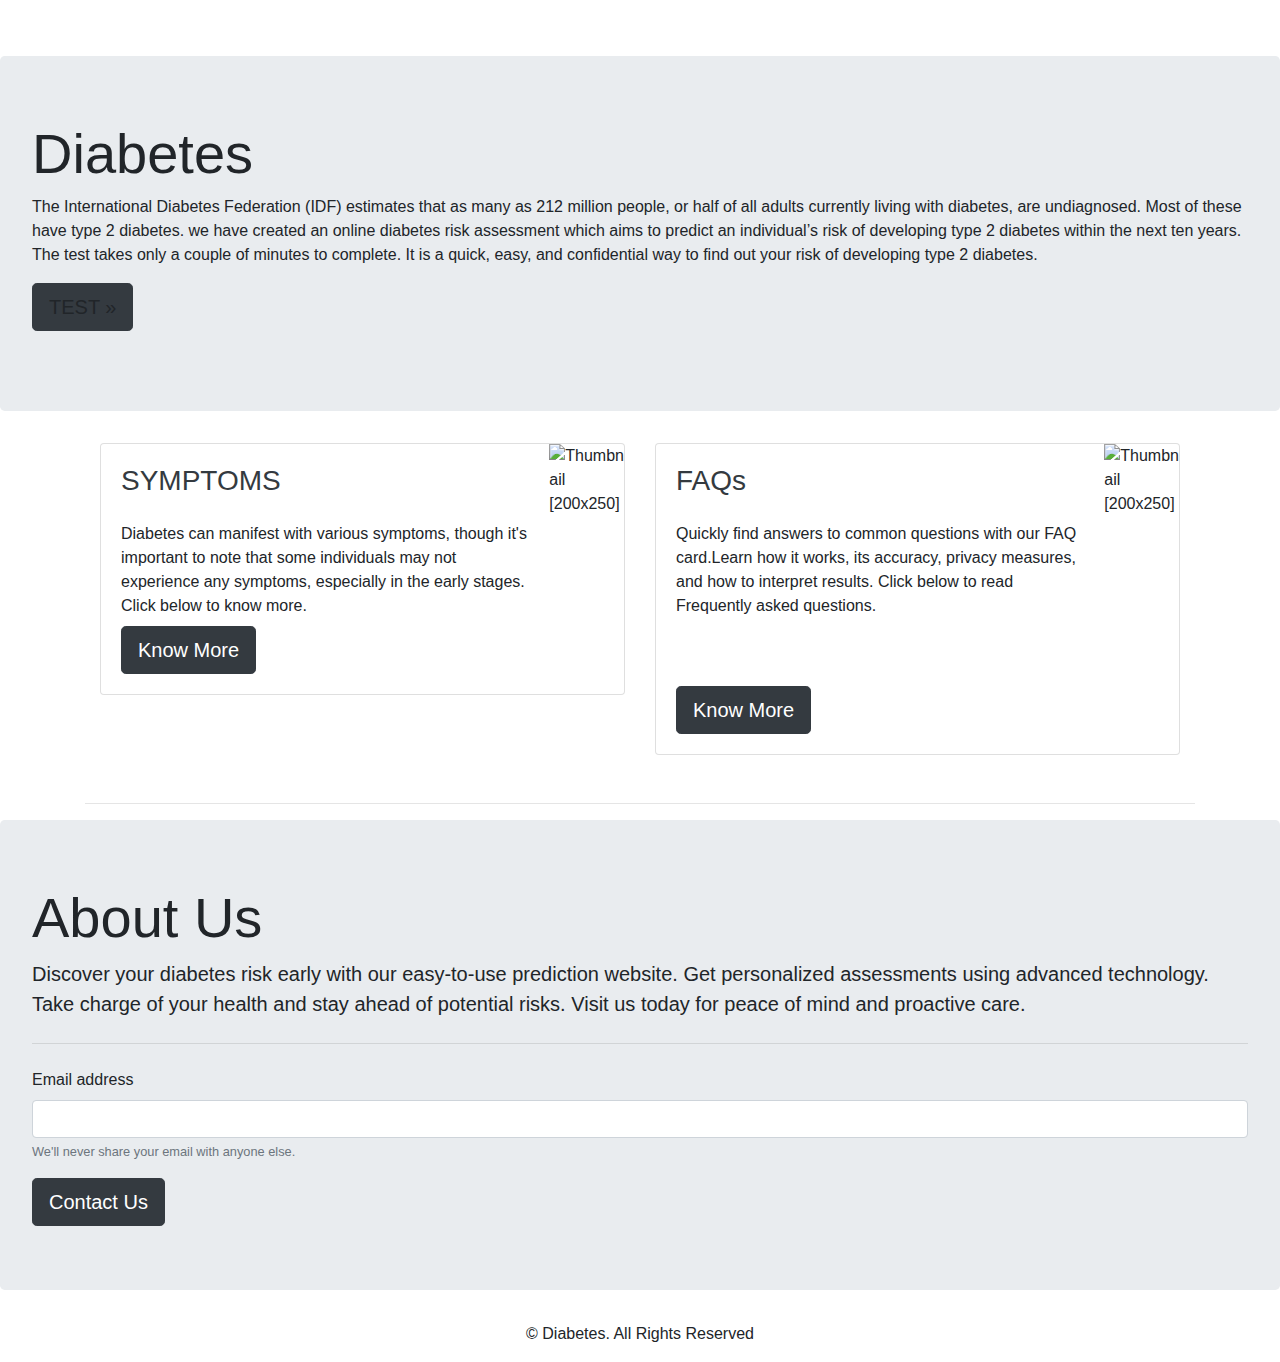
==== flask/templates/home.html @ f56f156c "Initial basic website for diabetes, to be improved" ====
<!DOCTYPE html>
<html lang="en">
  <head>
    <meta charset="utf-8" />
    <meta name="viewport" content="width=device-width, initial-scale=1" />
    <title>Diabetes prediction | Home</title>
    <link
      rel="stylesheet"
      href="https://maxcdn.bootstrapcdn.com/bootstrap/4.0.0/css/bootstrap.min.css"
    />
    <script src="https://ajax.googleapis.com/ajax/libs/jquery/3.3.1/jquery.min.js"></script>
    <script src="https://cdnjs.cloudflare.com/ajax/libs/popper.js/1.12.9/umd/popper.min.js"></script>
    <script src="https://maxcdn.bootstrapcdn.com/bootstrap/4.0.0/js/bootstrap.min.js"></script>
    <script src="https://use.fontawesome.com/releases/v5.0.8/js/all.js"></script>
    <script src="/static/contactus.js"></script>
    <link rel="stylesheet" type="text/css" href="/static/css/home.css" />
    <link
      rel="canonical"
      href="https://getbootstrap.com/docs/4.5/examples/carousel/"
    />

    <link rel="preconnect" href="https://fonts.googleapis.com" />
    <link rel="preconnect" href="https://fonts.gstatic.com" crossorigin />
    <link
      href="https://fonts.googleapis.com/css2?family=Hind+Madurai:wght@300;400;500;600;700&family=Yanone+Kaffeesatz:wght@200..700&display=swap"
      rel="stylesheet"
    />
    <style>
      body {
        padding-top: 3.5rem;
      }

      nav {
        font-family: sans-serif;
      }

      .navbar-brand {
        font-size: 20px;
        font-family: Georgia, "Times New Roman", Times, serif;
      }

      .alert {
        padding: 20px;
        background-color: #04aa6d;
        color: white;
      }

      .closebtn {
        margin-left: 15px;
        color: white;
        font-weight: bold;
        float: right;
        font-size: 22px;
        line-height: 20px;
        cursor: pointer;
        transition: 0.3s;
      }

      .closebtn:hover {
        color: black;
      }
    </style>
  </head>

  <body>
    <form id="form1">
      <header>
        <!-- Navigation Bar -->
        <nav class="navbar navbar-expand-md navbar-dark fixed-top bgcol">
          <ul class="navbar-nav ml-auto d-flex justify-content-start">
            <li class="nav-item active">
              <a class="nav-link" href="/">Home</a>
            </li>

            <li class="nav-item">
              <a class="nav-link" href="/index">Predictor </a>
            </li>

            <li class="nav-item">
              <a class="nav-link" href="/symp">Symptoms </a>
            </li>
            <li class="nav-item">
              <a class="nav-link" href="/fact">FAQs </a>
            </li>
          </ul>

          <a
            class="navbar-brand d-flex justify-content-center"
            href="#"
            id="navbar_head"
            ><b>Diabetes Detection </b></a
          >
          <button
            class="navbar-toggler"
            type="button"
            data-toggle="collapse"
            data-target="#navbarCollapse"
            aria-controls="navbarCollapse"
            aria-expanded="false"
            aria-label="Toggle navigation"
          >
            <span class="navbar-toggler-icon"></span>
          </button>
          <div class="collapse navbar-collapse" id="navbarCollapse">
            <ul class="navbar-nav ml-auto">
              <li class="nav-item">
                <a class="nav-link" href="#jb2">About Us</a>
              </li>

              <!-- <li class="nav-item">
              <a class="nav-link" href="/signup">Sign Up</a>
            </li> -->
            </ul>
          </div>
        </nav>
      </header>

      <main role="main">
        <div class="jumbotron" id="dib1">
          <div class="cont">
            <h1 class="display-4" id="head1">Diabetes</h1>
            <p id="text1">
              The International Diabetes Federation (IDF) estimates that as many
              as 212 million people, or half of all adults currently living with
              diabetes, are undiagnosed. Most of these have type 2 diabetes. we
              have created an online diabetes risk assessment which aims to
              predict an individual’s risk of developing type 2 diabetes within
              the next ten years. The test takes only a couple of minutes to
              complete. It is a quick, easy, and confidential way to find out
              your risk of developing type 2 diabetes.
            </p>
            <p>
              <a
                class="btn-lg btn btn-dark"
                id="but1"
                onclick="window.location.href='/index'"
                ;
                role="button"
                >TEST &raquo;</a
              >
            </p>
          </div>
        </div>

        <div class="container">
          <div class="container my-4">
            <div class="row mb-2">
              <div class="col-md-6 cardbg">
                <div
                  class="card flex-md-row mb-4 box-shadow h-md-250 carddesign"
                >
                  <div class="card-body d-flex flex-column align-items-start">
                    <h3 class="mb-0">
                      <a class="text-dark" href="#">SYMPTOMS</a>
                    </h3>
                    <br />
                    <p class="card-text mb-auto">
                      Diabetes can manifest with various symptoms, though it's
                      important to note that some individuals may not experience
                      any symptoms, especially in the early stages. Click below
                      to know more.
                    </p>
                    <a
                      class="btn-lg btn btn-dark"
                      role="button"
                      href="/symp"
                      id="but2"
                      >Know More</a
                    >
                  </div>
                  <img
                    class="card-img-right flex-auto d-none d-md-block"
                    data-src="holder.js/200x250?theme=thumb"
                    alt="Thumbnail [200x250]"
                    style="width: 200px; height: 250px"
                    src="static/symptoms.jpeg"
                    data-holder-rendered="true"
                  />
                </div>
              </div>
              <div class="col-md-6 cardbg">
                <div
                  class="card flex-md-row mb-4 box-shadow h-md-250 carddesign"
                >
                  <div class="card-body d-flex flex-column align-items-start">
                    <h3 class="mb-0">
                      <a class="text-dark" href="/fact">FAQs</a>
                    </h3>
                    <br />
                    <p class="card-text mb-auto">
                      Quickly find answers to common questions with our FAQ
                      card.Learn how it works, its accuracy, privacy measures,
                      and how to interpret results. Click below to read
                      Frequently asked questions.
                    </p>
                    <a
                      class="btn-lg btn btn-dark"
                      role="button"
                      href="/fact"
                      id="but2"
                      >Know More</a
                    >
                  </div>
                  <img
                    class="card-img-right flex-auto d-none d-md-block"
                    data-src="holder.js/200x250?theme=thumb"
                    alt="Thumbnail [200x250]"
                    src="static/faq.jpeg"
                    data-holder-rendered="true"
                    style="width: 200px; height: 310px"
                  />
                </div>
              </div>
            </div>
          </div>

          <hr />
        </div>

        <div class="jumbotron colourbg" id="jb2">
          <h1 class="display-4" id="jb2">About Us</h1>
          <p class="lead" id="jb2">
            Discover your diabetes risk early with our easy-to-use prediction
            website. Get personalized assessments using advanced technology.
            Take charge of your health and stay ahead of potential risks. Visit
            us today for peace of mind and proactive care.
          </p>
          <hr class="my-4" />
          <form>
            <div class="form-group">
              <label for="exampleInputEmail1">Email address</label>
              <input
                type="email"
                class="form-control"
                id="exampleInputEmail1"
                aria-describedby="emailHelp"
              />
              <small id="emailHelp" class="form-text text-muted"
                >We'll never share your email with anyone else.</small
              >
            </div>
            <div class="form-group form-check"></div>
            <p></p>
            <a
              class="btn btn-dark btn-lg"
              id="but10"
              href="#jb2"
              role="button"
              onclick="showAlert()"
              >Contact Us</a
            >
          </form>
        </div>

        <div class="alert" id="alert" style="display: none">
          <span class="closebtn" onclick="hideAlert()">&times;</span>
          <strong>Success!</strong> "Thanks for Subscribing! Stay tuned for
          updates."
        </div>
        <footer class="mastfoot mt-auto">
          <div class="inner">
            <p style="text-align: center">
              &copy; Diabetes. All Rights Reserved
            </p>
          </div>
        </footer>
      </main>
      <script
        src="https://code.jquery.com/jquery-3.5.1.slim.min.js"
        integrity="sha384-DfXdz2htPH0lsSSs5nCTpuj/zy4C+OGpamoFVy38MVBnE+IbbVYUew+OrCXaRkfj"
        crossorigin="anonymous"
      ></script>
      <script>
        window.jQuery ||
          document.write(
            '<script src="../assets/js/vendor/jquery.slim.min.js"><\/script>'
          );
      </script>
      <script src="../assets/dist/js/bootstrap.bundle.js"></script>

      <script>
        function showAlert() {
          document.getElementById("alert").style.display = "block";
        }

        function hideAlert() {
          document.getElementById("alert").style.display = "none";
        }
      </script>
    </form>
  </body>
</html>
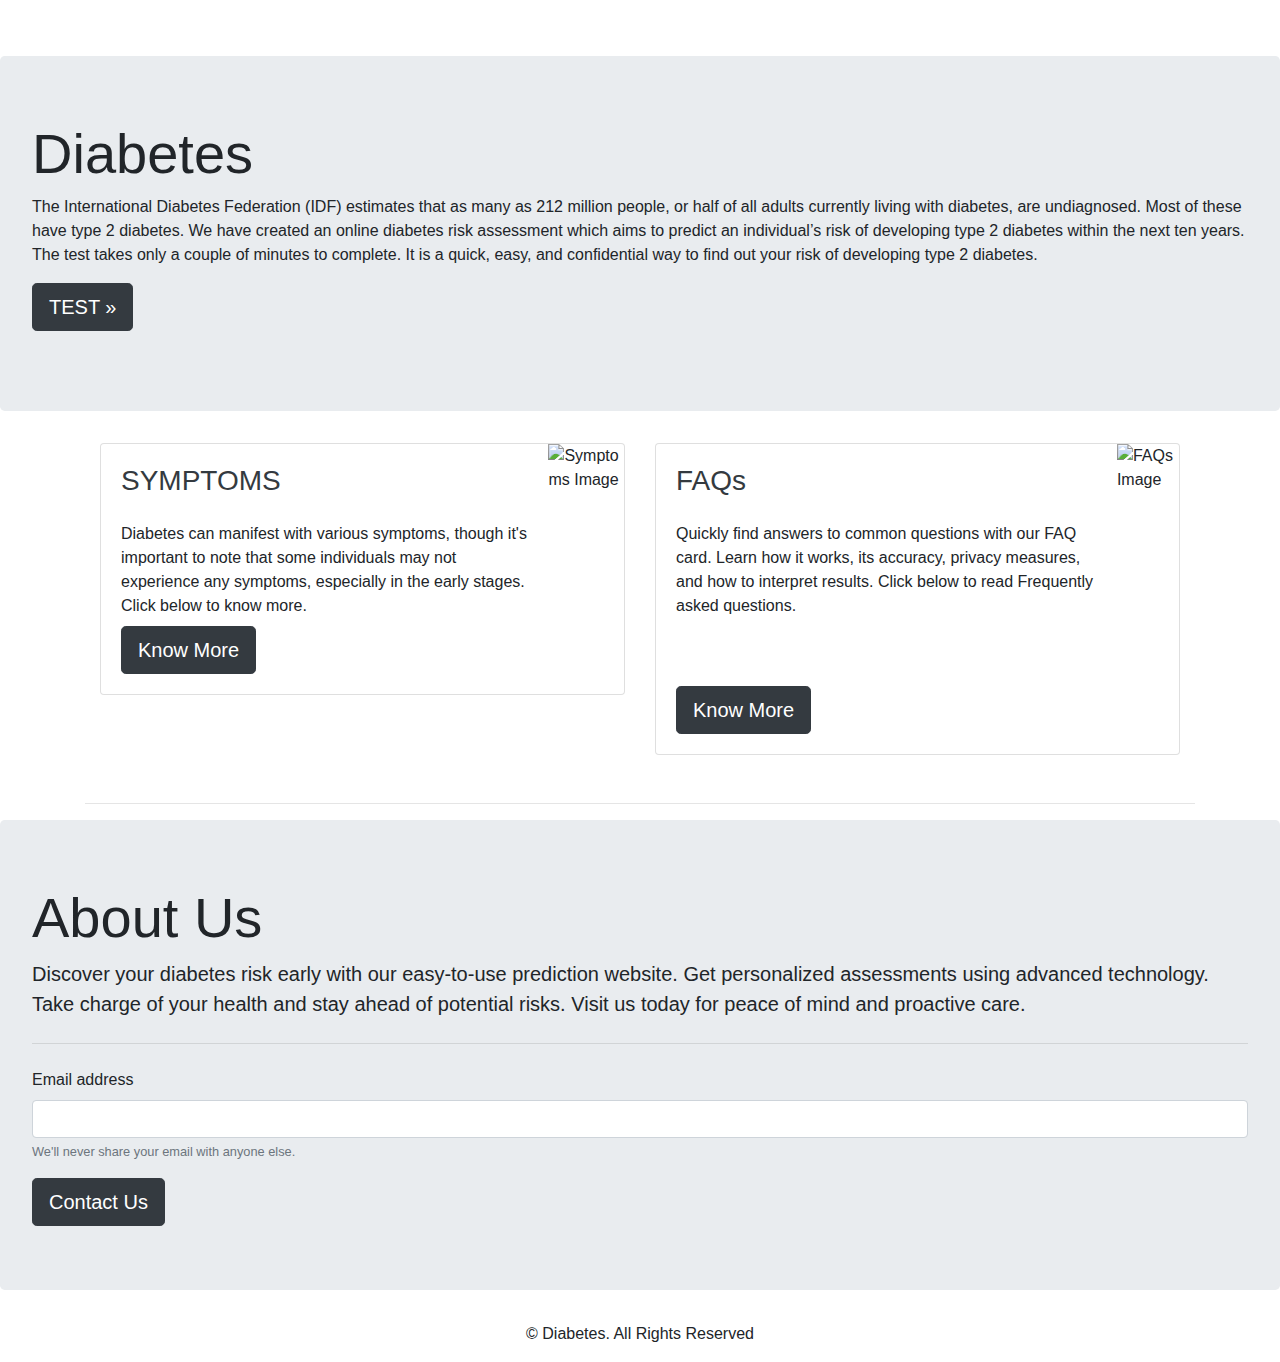
==== commit 275178e9: "Added qna chatbot funtionality" ====
--- a/flask/templates/home.html
+++ b/flask/templates/home.html
@@ -3,22 +3,17 @@
   <head>
     <meta charset="utf-8" />
     <meta name="viewport" content="width=device-width, initial-scale=1" />
-    <title>Diabetes prediction | Home</title>
+    <title>Diabetes Prediction | Home</title>
+    <!-- Bootstrap CSS -->
     <link
       rel="stylesheet"
       href="https://maxcdn.bootstrapcdn.com/bootstrap/4.0.0/css/bootstrap.min.css"
     />
-    <script src="https://ajax.googleapis.com/ajax/libs/jquery/3.3.1/jquery.min.js"></script>
-    <script src="https://cdnjs.cloudflare.com/ajax/libs/popper.js/1.12.9/umd/popper.min.js"></script>
-    <script src="https://maxcdn.bootstrapcdn.com/bootstrap/4.0.0/js/bootstrap.min.js"></script>
+    <!-- Font Awesome -->
     <script src="https://use.fontawesome.com/releases/v5.0.8/js/all.js"></script>
-    <script src="/static/contactus.js"></script>
+    <!-- Custom CSS -->
     <link rel="stylesheet" type="text/css" href="/static/css/home.css" />
-    <link
-      rel="canonical"
-      href="https://getbootstrap.com/docs/4.5/examples/carousel/"
-    />
-
+    <!-- Google Fonts -->
     <link rel="preconnect" href="https://fonts.googleapis.com" />
     <link rel="preconnect" href="https://fonts.gstatic.com" crossorigin />
     <link
@@ -63,230 +58,212 @@
   </head>
 
   <body>
-    <form id="form1">
-      <header>
-        <!-- Navigation Bar -->
-        <nav class="navbar navbar-expand-md navbar-dark fixed-top bgcol">
-          <ul class="navbar-nav ml-auto d-flex justify-content-start">
-            <li class="nav-item active">
-              <a class="nav-link" href="/">Home</a>
+    <header>
+      <!-- Navigation Bar -->
+      <nav class="navbar navbar-expand-md navbar-dark fixed-top bgcol">
+        <ul class="navbar-nav ml-auto d-flex justify-content-start">
+          <li class="nav-item active">
+            <a class="nav-link" href="/">Home</a>
+          </li>
+          <li class="nav-item">
+            <a class="nav-link" href="/index">Predictor</a>
+          </li>
+          <li class="nav-item">
+            <a class="nav-link" href="/symp">Symptoms</a>
+          </li>
+          <li class="nav-item">
+            <a class="nav-link" href="/fact">FAQs</a>
+          </li>
+        </ul>
+
+        <a
+          class="navbar-brand d-flex justify-content-center"
+          href="#"
+          id="navbar_head"
+          ><b>Diabetes Detection</b></a
+        >
+        <button
+          class="navbar-toggler"
+          type="button"
+          data-toggle="collapse"
+          data-target="#navbarCollapse"
+          aria-controls="navbarCollapse"
+          aria-expanded="false"
+          aria-label="Toggle navigation"
+        >
+          <span class="navbar-toggler-icon"></span>
+        </button>
+        <div class="collapse navbar-collapse" id="navbarCollapse">
+          <ul class="navbar-nav ml-auto">
+            <li class="nav-item">
+              <a class="nav-link" href="#jb2">About Us</a>
             </li>
-
-            <li class="nav-item">
-              <a class="nav-link" href="/index">Predictor </a>
-            </li>
-
-            <li class="nav-item">
-              <a class="nav-link" href="/symp">Symptoms </a>
-            </li>
-            <li class="nav-item">
-              <a class="nav-link" href="/fact">FAQs </a>
-            </li>
+            <!-- <li class="nav-item">
+                    <a class="nav-link" href="/signup">Sign Up</a>
+                    </li> -->
           </ul>
-
-          <a
-            class="navbar-brand d-flex justify-content-center"
-            href="#"
-            id="navbar_head"
-            ><b>Diabetes Detection </b></a
-          >
-          <button
-            class="navbar-toggler"
-            type="button"
-            data-toggle="collapse"
-            data-target="#navbarCollapse"
-            aria-controls="navbarCollapse"
-            aria-expanded="false"
-            aria-label="Toggle navigation"
-          >
-            <span class="navbar-toggler-icon"></span>
-          </button>
-          <div class="collapse navbar-collapse" id="navbarCollapse">
-            <ul class="navbar-nav ml-auto">
-              <li class="nav-item">
-                <a class="nav-link" href="#jb2">About Us</a>
-              </li>
-
-              <!-- <li class="nav-item">
-              <a class="nav-link" href="/signup">Sign Up</a>
-            </li> -->
-            </ul>
-          </div>
-        </nav>
-      </header>
-
-      <main role="main">
-        <div class="jumbotron" id="dib1">
-          <div class="cont">
-            <h1 class="display-4" id="head1">Diabetes</h1>
-            <p id="text1">
-              The International Diabetes Federation (IDF) estimates that as many
-              as 212 million people, or half of all adults currently living with
-              diabetes, are undiagnosed. Most of these have type 2 diabetes. we
-              have created an online diabetes risk assessment which aims to
-              predict an individual’s risk of developing type 2 diabetes within
-              the next ten years. The test takes only a couple of minutes to
-              complete. It is a quick, easy, and confidential way to find out
-              your risk of developing type 2 diabetes.
-            </p>
-            <p>
-              <a
-                class="btn-lg btn btn-dark"
-                id="but1"
-                onclick="window.location.href='/index'"
-                ;
-                role="button"
-                >TEST &raquo;</a
-              >
-            </p>
-          </div>
-        </div>
-
-        <div class="container">
-          <div class="container my-4">
-            <div class="row mb-2">
-              <div class="col-md-6 cardbg">
-                <div
-                  class="card flex-md-row mb-4 box-shadow h-md-250 carddesign"
-                >
-                  <div class="card-body d-flex flex-column align-items-start">
-                    <h3 class="mb-0">
-                      <a class="text-dark" href="#">SYMPTOMS</a>
-                    </h3>
-                    <br />
-                    <p class="card-text mb-auto">
-                      Diabetes can manifest with various symptoms, though it's
-                      important to note that some individuals may not experience
-                      any symptoms, especially in the early stages. Click below
-                      to know more.
-                    </p>
-                    <a
-                      class="btn-lg btn btn-dark"
-                      role="button"
-                      href="/symp"
-                      id="but2"
-                      >Know More</a
-                    >
-                  </div>
-                  <img
-                    class="card-img-right flex-auto d-none d-md-block"
-                    data-src="holder.js/200x250?theme=thumb"
-                    alt="Thumbnail [200x250]"
-                    style="width: 200px; height: 250px"
-                    src="static/symptoms.jpeg"
-                    data-holder-rendered="true"
-                  />
+        </div>
+      </nav>
+    </header>
+
+    <main role="main">
+      <!-- Jumbotron for Diabetes Introduction -->
+      <div class="jumbotron" id="dib1">
+        <div class="cont">
+          <h1 class="display-4" id="head1">Diabetes</h1>
+          <p id="text1">
+            The International Diabetes Federation (IDF) estimates that as many
+            as 212 million people, or half of all adults currently living with
+            diabetes, are undiagnosed. Most of these have type 2 diabetes. We
+            have created an online diabetes risk assessment which aims to
+            predict an individual’s risk of developing type 2 diabetes within
+            the next ten years. The test takes only a couple of minutes to
+            complete. It is a quick, easy, and confidential way to find out your
+            risk of developing type 2 diabetes.
+          </p>
+          <p>
+            <a class="btn-lg btn btn-dark" id="but1" href="/index" role="button"
+              >TEST &raquo;</a
+            >
+          </p>
+        </div>
+      </div>
+
+      <!-- Container for Features -->
+      <div class="container">
+        <div class="container my-4">
+          <div class="row mb-2">
+            <!-- Symptoms Card -->
+            <div class="col-md-6 cardbg">
+              <div class="card flex-md-row mb-4 box-shadow h-md-250 carddesign">
+                <div class="card-body d-flex flex-column align-items-start">
+                  <h3 class="mb-0">
+                    <a class="text-dark" href="/symp">SYMPTOMS</a>
+                  </h3>
+                  <br />
+                  <p class="card-text mb-auto">
+                    Diabetes can manifest with various symptoms, though it's
+                    important to note that some individuals may not experience
+                    any symptoms, especially in the early stages. Click below to
+                    know more.
+                  </p>
+                  <a
+                    class="btn-lg btn btn-dark"
+                    role="button"
+                    href="/symp"
+                    id="but2"
+                    >Know More</a
+                  >
                 </div>
+                <img
+                  class="card-img-right flex-auto d-none d-md-block"
+                  src="static/symptoms.jpeg"
+                  alt="Symptoms Image"
+                  style="width: 200px; height: 250px"
+                />
               </div>
-              <div class="col-md-6 cardbg">
-                <div
-                  class="card flex-md-row mb-4 box-shadow h-md-250 carddesign"
-                >
-                  <div class="card-body d-flex flex-column align-items-start">
-                    <h3 class="mb-0">
-                      <a class="text-dark" href="/fact">FAQs</a>
-                    </h3>
-                    <br />
-                    <p class="card-text mb-auto">
-                      Quickly find answers to common questions with our FAQ
-                      card.Learn how it works, its accuracy, privacy measures,
-                      and how to interpret results. Click below to read
-                      Frequently asked questions.
-                    </p>
-                    <a
-                      class="btn-lg btn btn-dark"
-                      role="button"
-                      href="/fact"
-                      id="but2"
-                      >Know More</a
-                    >
-                  </div>
-                  <img
-                    class="card-img-right flex-auto d-none d-md-block"
-                    data-src="holder.js/200x250?theme=thumb"
-                    alt="Thumbnail [200x250]"
-                    src="static/faq.jpeg"
-                    data-holder-rendered="true"
-                    style="width: 200px; height: 310px"
-                  />
+            </div>
+            <!-- FAQs Card -->
+            <div class="col-md-6 cardbg">
+              <div class="card flex-md-row mb-4 box-shadow h-md-250 carddesign">
+                <div class="card-body d-flex flex-column align-items-start">
+                  <h3 class="mb-0">
+                    <a class="text-dark" href="/fact">FAQs</a>
+                  </h3>
+                  <br />
+                  <p class="card-text mb-auto">
+                    Quickly find answers to common questions with our FAQ card.
+                    Learn how it works, its accuracy, privacy measures, and how
+                    to interpret results. Click below to read Frequently asked
+                    questions.
+                  </p>
+                  <a
+                    class="btn-lg btn btn-dark"
+                    role="button"
+                    href="/fact"
+                    id="but2"
+                    >Know More</a
+                  >
                 </div>
+                <img
+                  class="card-img-right flex-auto d-none d-md-block"
+                  src="static/faq.jpeg"
+                  alt="FAQs Image"
+                  style="width: 200px; height: 310px"
+                />
               </div>
             </div>
           </div>
-
-          <hr />
-        </div>
-
-        <div class="jumbotron colourbg" id="jb2">
-          <h1 class="display-4" id="jb2">About Us</h1>
-          <p class="lead" id="jb2">
-            Discover your diabetes risk early with our easy-to-use prediction
-            website. Get personalized assessments using advanced technology.
-            Take charge of your health and stay ahead of potential risks. Visit
-            us today for peace of mind and proactive care.
-          </p>
-          <hr class="my-4" />
-          <form>
-            <div class="form-group">
-              <label for="exampleInputEmail1">Email address</label>
-              <input
-                type="email"
-                class="form-control"
-                id="exampleInputEmail1"
-                aria-describedby="emailHelp"
-              />
-              <small id="emailHelp" class="form-text text-muted"
-                >We'll never share your email with anyone else.</small
-              >
-            </div>
-            <div class="form-group form-check"></div>
-            <p></p>
-            <a
-              class="btn btn-dark btn-lg"
-              id="but10"
-              href="#jb2"
-              role="button"
-              onclick="showAlert()"
-              >Contact Us</a
+        </div>
+        <hr />
+      </div>
+
+      <!-- Jumbotron for About Us -->
+      <div class="jumbotron colourbg" id="jb2">
+        <h1 class="display-4">About Us</h1>
+        <p class="lead">
+          Discover your diabetes risk early with our easy-to-use prediction
+          website. Get personalized assessments using advanced technology. Take
+          charge of your health and stay ahead of potential risks. Visit us
+          today for peace of mind and proactive care.
+        </p>
+        <hr class="my-4" />
+        <!-- Contact Form -->
+        <form>
+          <div class="form-group">
+            <label for="exampleInputEmail1">Email address</label>
+            <input
+              type="email"
+              class="form-control"
+              id="exampleInputEmail1"
+              aria-describedby="emailHelp"
+            />
+            <small id="emailHelp" class="form-text text-muted"
+              >We'll never share your email with anyone else.</small
             >
-          </form>
-        </div>
-
-        <div class="alert" id="alert" style="display: none">
-          <span class="closebtn" onclick="hideAlert()">&times;</span>
-          <strong>Success!</strong> "Thanks for Subscribing! Stay tuned for
-          updates."
-        </div>
-        <footer class="mastfoot mt-auto">
-          <div class="inner">
-            <p style="text-align: center">
-              &copy; Diabetes. All Rights Reserved
-            </p>
           </div>
-        </footer>
-      </main>
-      <script
-        src="https://code.jquery.com/jquery-3.5.1.slim.min.js"
-        integrity="sha384-DfXdz2htPH0lsSSs5nCTpuj/zy4C+OGpamoFVy38MVBnE+IbbVYUew+OrCXaRkfj"
-        crossorigin="anonymous"
-      ></script>
-      <script>
-        window.jQuery ||
-          document.write(
-            '<script src="../assets/js/vendor/jquery.slim.min.js"><\/script>'
-          );
-      </script>
-      <script src="../assets/dist/js/bootstrap.bundle.js"></script>
-
-      <script>
-        function showAlert() {
-          document.getElementById("alert").style.display = "block";
-        }
-
-        function hideAlert() {
-          document.getElementById("alert").style.display = "none";
-        }
-      </script>
-    </form>
+          <p></p>
+          <a
+            class="btn btn-dark btn-lg"
+            id="but10"
+            href="#jb2"
+            role="button"
+            onclick="showAlert()"
+            >Contact Us</a
+          >
+        </form>
+      </div>
+
+      <!-- Success Alert -->
+      <div class="alert" id="alert" style="display: none">
+        <span class="closebtn" onclick="hideAlert()">&times;</span>
+        <strong>Success!</strong> "Thanks for Subscribing! Stay tuned for
+        updates."
+      </div>
+
+      <!-- Footer -->
+      <footer class="mastfoot mt-auto">
+        <div class="inner">
+          <p style="text-align: center">&copy; Diabetes. All Rights Reserved</p>
+        </div>
+      </footer>
+    </main>
+
+    <!-- jQuery, Popper.js, and Bootstrap JS -->
+    <script src="https://ajax.googleapis.com/ajax/libs/jquery/3.3.1/jquery.min.js"></script>
+    <script src="https://cdnjs.cloudflare.com/ajax/libs/popper.js/1.12.9/umd/popper.min.js"></script>
+    <script src="https://maxcdn.bootstrapcdn.com/bootstrap/4.0.0/js/bootstrap.min.js"></script>
+    <!-- Custom JS -->
+    <script src="/static/contactus.js"></script>
+    <script src="/static/faqs.js"></script>
+    <script>
+      function showAlert() {
+        document.getElementById("alert").style.display = "block";
+      }
+
+      function hideAlert() {
+        document.getElementById("alert").style.display = "none";
+      }
+    </script>
   </body>
 </html>
